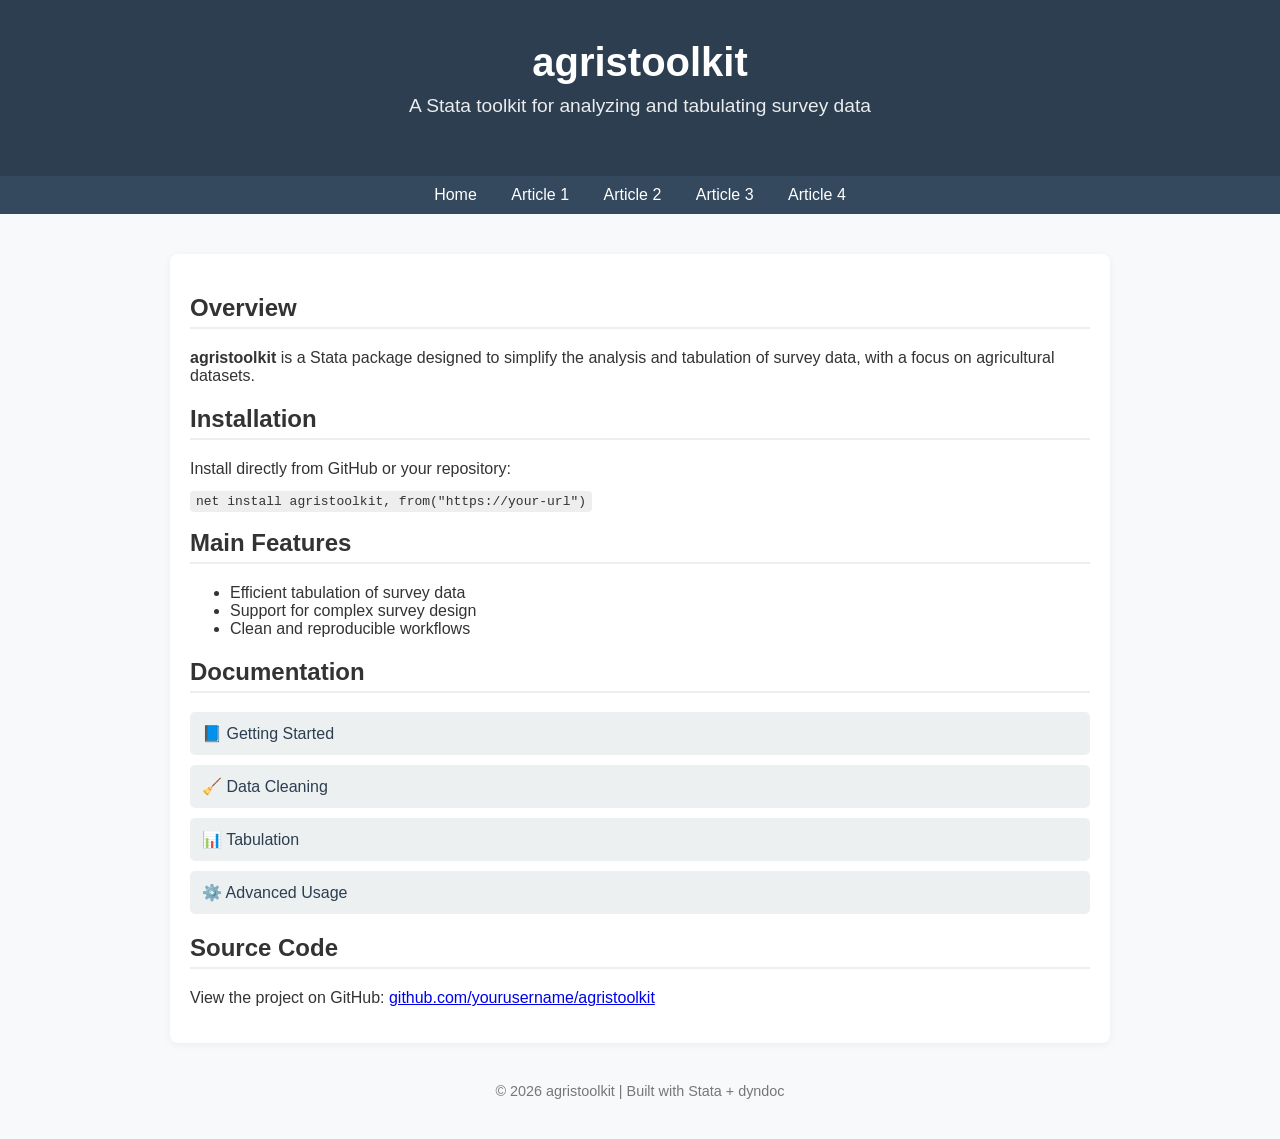
==== docs/index.html @ 3b23ffc1 "building github page" ====
<!DOCTYPE html>
<html lang="en">
<head>
  <meta charset="UTF-8">
  <title>agristoolkit</title>
  <meta name="viewport" content="width=device-width, initial-scale=1">

  <!-- Simple modern styling -->
  <style>
    body {
      font-family: -apple-system, BlinkMacSystemFont, "Segoe UI", Roboto, Arial;
      margin: 0;
      background-color: #f8f9fa;
      color: #333;
    }

    header {
      background-color: #2c3e50;
      color: white;
      padding: 40px 20px;
      text-align: center;
    }

    header h1 {
      margin: 0;
      font-size: 2.5em;
    }

    header p {
      margin-top: 10px;
      font-size: 1.2em;
      opacity: 0.9;
    }

    nav {
      background-color: #34495e;
      padding: 10px;
      text-align: center;
    }

    nav a {
      color: white;
      margin: 0 15px;
      text-decoration: none;
      font-weight: 500;
    }

    nav a:hover {
      text-decoration: underline;
    }

    .container {
      max-width: 900px;
      margin: 40px auto;
      padding: 20px;
      background: white;
      border-radius: 8px;
      box-shadow: 0 2px 8px rgba(0,0,0,0.05);
    }

    h2 {
      border-bottom: 2px solid #eee;
      padding-bottom: 5px;
    }

    .articles a {
      display: block;
      padding: 12px;
      margin: 10px 0;
      background: #ecf0f1;
      border-radius: 5px;
      text-decoration: none;
      color: #2c3e50;
      font-weight: 500;
    }

    .articles a:hover {
      background: #d0d7de;
    }

    footer {
      text-align: center;
      margin: 40px 0;
      color: #777;
      font-size: 0.9em;
    }

    code {
      background: #eee;
      padding: 3px 6px;
      border-radius: 4px;
    }
  </style>
</head>

<body>

<header>
  <h1>agristoolkit</h1>
  <p>A Stata toolkit for analyzing and tabulating survey data</p>
</header>

<nav>
  <a href="index.html">Home</a>
  <a href="article1.html">Article 1</a>
  <a href="article2.html">Article 2</a>
  <a href="article3.html">Article 3</a>
  <a href="article4.html">Article 4</a>
</nav>

<div class="container">

  <h2>Overview</h2>
  <p>
    <strong>agristoolkit</strong> is a Stata package designed to simplify
    the analysis and tabulation of survey data, with a focus on agricultural datasets.
  </p>

  <h2>Installation</h2>
  <p>Install directly from GitHub or your repository:</p>
  <pre><code>net install agristoolkit, from("https://your-url")</code></pre>

  <h2>Main Features</h2>
  <ul>
    <li>Efficient tabulation of survey data</li>
    <li>Support for complex survey design</li>
    <li>Clean and reproducible workflows</li>
  </ul>

  <h2>Documentation</h2>
  <div class="articles">
    <a href="article1.html">📘 Getting Started</a>
    <a href="article2.html">🧹 Data Cleaning</a>
    <a href="article3.html">📊 Tabulation</a>
    <a href="article4.html">⚙️ Advanced Usage</a>
  </div>

  <h2>Source Code</h2>
  <p>
    View the project on GitHub:
    <a href="https://github.com/yourusername/agristoolkit">
      github.com/yourusername/agristoolkit
    </a>
  </p>

</div>

<footer>
  <p>© 2026 agristoolkit | Built with Stata + dyndoc</p>
</footer>

</body>
</html>
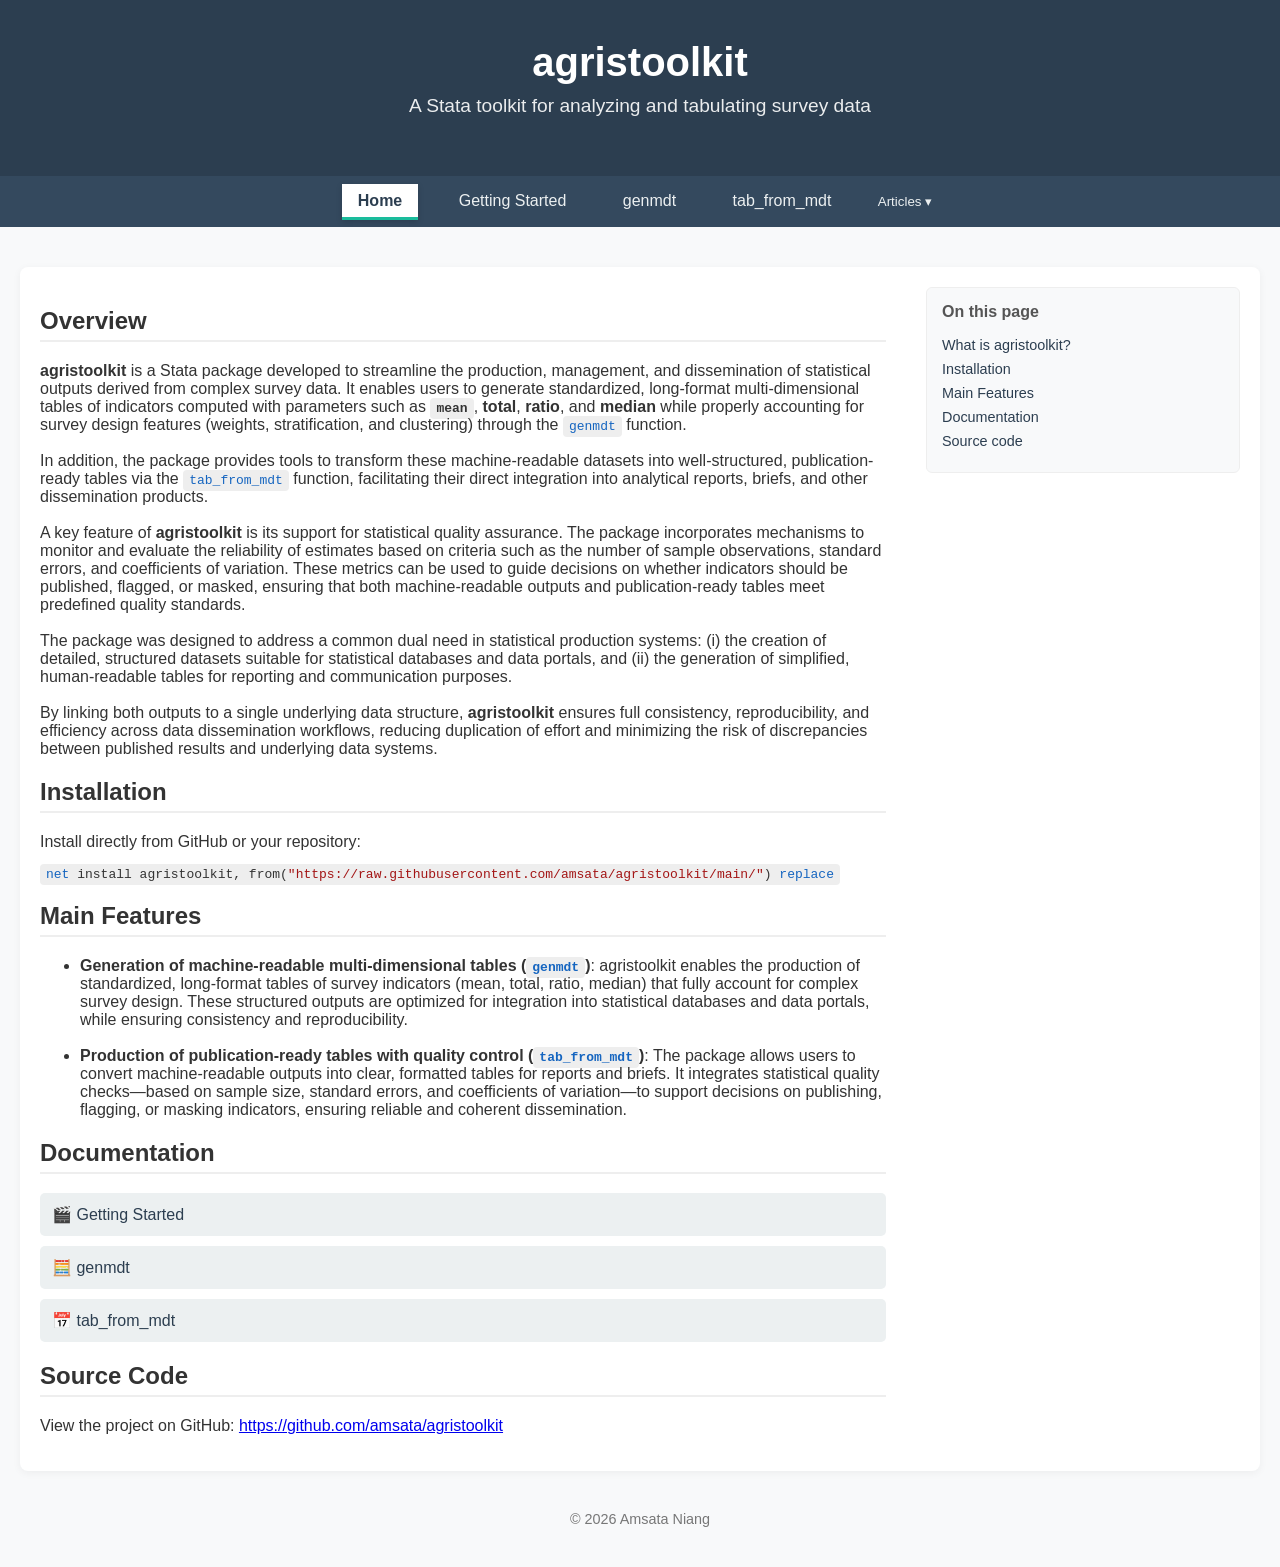
==== commit 69f30572: "updating the agristoolkit page" ====
--- a/docs/index.html
+++ b/docs/index.html
@@ -45,12 +45,50 @@
       font-weight: 500;
     }
 
+ /* Layout */
+    .layout {
+      display: flex;
+      gap: 40px;
+    }
+
+    .main-content {
+      flex: 3;
+    }
+
+    .sidebar {
+      flex: 1;
+      position: sticky;
+      top: 20px;
+      height: fit-content;
+      background: #f8f9fa;
+      padding: 15px;
+      border-radius: 6px;
+      border: 1px solid #eee;
+    }
+
+    .sidebar h3 {
+      margin-top: 0;
+      font-size: 1em;
+      color: #555;
+    }
+
+    .sidebar a {
+      display: block;
+      text-decoration: none;
+      color: #2c3e50;
+      font-size: 0.9em;
+      margin: 8px 0;
+    }
+
+    .sidebar a:hover {
+      text-decoration: underline;
+    }
     nav a:hover {
       text-decoration: underline;
     }
 
     .container {
-      max-width: 900px;
+      max-width: 1200px;
       margin: 40px auto;
       padding: 20px;
       background: white;
@@ -90,6 +128,95 @@
       padding: 3px 6px;
       border-radius: 4px;
     }
+	nav {
+  background-color: #34495e;
+  padding: 10px;
+  text-align: center;
+}
+
+nav a.active {
+  background-color: transparent;
+  color: #ffffff;
+  border-bottom: 3px solid #1abc9c;
+  border-radius: 0;
+}
+
+nav a {
+  color: #ecf0f1;
+  margin: 0 10px;
+  padding: 8px 16px;
+  text-decoration: none;
+  font-weight: 500;
+  border-radius: 6px;
+  transition: all 0.25s ease;
+}
+
+/* Hover effect */
+nav a:hover {
+  background-color: #3d566e;
+}
+
+/* ACTIVE TAB (this is the key part) */
+nav a.active {
+  background-color: #ffffff;
+  color: #2c3e50;
+  font-weight: 600;
+  box-shadow: 0 2px 6px rgba(0,0,0,0.15);
+}
+
+/* Dropdown container */
+.dropdown {
+  display: inline-block;
+  position: relative;
+}
+
+/* Button style (same as nav links) */
+.dropbtn {
+  background: none;
+  border: none;
+  color: #ecf0f1;
+  padding: 8px 16px;
+  font-weight: 500;
+  cursor: pointer;
+  border-radius: 6px;
+  font-family: inherit;
+}
+
+/* Hover effect */
+.dropbtn:hover {
+  background-color: #3d566e;
+}
+
+/* Dropdown content (hidden by default) */
+.dropdown-content {
+  display: none;
+  position: absolute;
+  background-color: white;
+  min-width: 220px;
+  box-shadow: 0 4px 10px rgba(0,0,0,0.1);
+  border-radius: 6px;
+  overflow: hidden;
+  z-index: 1000;
+}
+
+/* Links inside dropdown */
+.dropdown-content a {
+  display: block;
+  padding: 10px 15px;
+  color: #2c3e50;
+  text-decoration: none;
+  font-size: 0.95em;
+}
+
+/* Hover effect */
+.dropdown-content a:hover {
+  background-color: #ecf0f1;
+}
+
+/* Show dropdown on hover */
+.dropdown:hover .dropdown-content {
+  display: block;
+}
   </style>
 </head>
 
@@ -101,52 +228,99 @@
 </header>
 
 <nav>
-  <a href="index.html">Home</a>
-  <a href="article1.html">Article 1</a>
-  <a href="article2.html">Article 2</a>
-  <a href="article3.html">Article 3</a>
-  <a href="article4.html">Article 4</a>
+  <a href="index.html" class="active">Home</a>
+  <a href="getting-started.html">Getting Started</a>
+  <a href="article2.html">genmdt</a>
+  <a href="article3.html">tab_from_mdt</a>
+   <!-- DROPDOWN -->
+  <div class="dropdown">
+    <button class="dropbtn">Articles ▾</button>
+    <div class="dropdown-content">
+      <a href="advanced1.html">Quality control</a>
+      <a href="advanced2.html">Complex indicators</a>
+      <a href="advanced3.html">Masking rules</a>
+      <a href="advanced4.html">Automation workflows</a>
+    </div>
+  </div>
 </nav>
 
-<div class="container">
-
-  <h2>Overview</h2>
-  <p>
-    <strong>agristoolkit</strong> is a Stata package designed to simplify
-    the analysis and tabulation of survey data, with a focus on agricultural datasets.
-  </p>
-
-  <h2>Installation</h2>
+<div class="container" style="width:1600px;">
+
+  <div class="layout">
+  
+      <div class="main-content">
+
+  <h2 id="agristoolkit">Overview</h2>
+       <p>
+   <strong>agristoolkit</strong> is a Stata package developed to streamline the production, management, and dissemination of statistical 
+	outputs derived from complex survey data. It enables users to generate standardized, long-format multi-dimensional 
+	   tables of indicators computed with parameters such as  <strong><code>mean</code></strong>, <strong>total</strong>, <strong>ratio</strong>, and <strong>median</strong> while properly accounting for survey design features 
+	   (weights, stratification, and clustering) through the <code><span style="color:#1565c0;">genmdt</span></code> function. </br></br>
+
+In addition, the package provides tools to transform these machine-readable datasets into well-structured, publication-ready 
+tables via the <code><span style="color:#1565c0;">tab_from_mdt</span></code> function, facilitating their direct integration into analytical reports, briefs, 
+and other dissemination products. </br></br>
+A key feature of <strong>agristoolkit</strong> is its support for statistical quality assurance. The package incorporates mechanisms 
+to monitor and evaluate the reliability of estimates based on criteria such as the number of sample observations, 
+standard errors, and coefficients of variation. These metrics can be used to guide decisions on whether indicators 
+should be published, flagged, or masked, ensuring that both machine-readable outputs and publication-ready 
+tables meet predefined quality standards.</br></br>
+
+The package was designed to address a common dual need in statistical production systems:
+(i) the creation of detailed, structured datasets suitable for statistical databases and data portals, and
+(ii) the generation of simplified, human-readable tables for reporting and communication purposes.</br></br>
+
+By linking both outputs to a single underlying data structure, <strong>agristoolkit</strong> ensures full consistency, 
+reproducibility, and efficiency across data dissemination workflows, reducing duplication of effort 
+and minimizing the risk of discrepancies between published results and underlying data systems.
+      </p>
+
+  <h2 id="intallation">Installation</h2>
   <p>Install directly from GitHub or your repository:</p>
-  <pre><code>net install agristoolkit, from("https://your-url")</code></pre>
-
-  <h2>Main Features</h2>
+  <pre><code><span style="color:#1565c0;">net</span> install agristoolkit, from(<span style="color:#A31515;">"https://raw.githubusercontent.com/amsata/agristoolkit/main/"</span>) <span style="color:#1565c0;">replace</span></code></pre>
+
+  <h2 id="features">Main Features</h2>
   <ul>
-    <li>Efficient tabulation of survey data</li>
-    <li>Support for complex survey design</li>
-    <li>Clean and reproducible workflows</li>
+    <li> <strong>Generation of machine-readable multi-dimensional tables (<code><span style="color:#1565c0;">genmdt</span></code>)</strong>: agristoolkit enables the production of standardized, 
+	long-format tables of survey indicators (mean, total, ratio, median) that fully account for complex survey design. 
+	These structured outputs are optimized for integration into statistical databases and data portals, 
+	while ensuring consistency and reproducibility.</li> </br>
+    <li><strong>Production of publication-ready tables with quality control (<code><span style="color:#1565c0;">tab_from_mdt</span></code>)</strong>: The package allows users to convert machine-readable 
+	outputs into clear, formatted tables for reports and briefs. It integrates statistical quality checks—based on sample size, 
+	standard errors, and coefficients of variation—to support decisions on publishing, flagging, or masking indicators,
+	ensuring reliable and coherent dissemination.</li>
   </ul>
 
-  <h2>Documentation</h2>
+  <h2 id="documentation">Documentation</h2>
   <div class="articles">
-    <a href="article1.html">📘 Getting Started</a>
-    <a href="article2.html">🧹 Data Cleaning</a>
-    <a href="article3.html">📊 Tabulation</a>
-    <a href="article4.html">⚙️ Advanced Usage</a>
+    <a href="getting-started.html">🎬 Getting Started</a>
+    <a href="article2.html">🧮 genmdt</a>
+    <a href="article3.html">📅 tab_from_mdt</a>
   </div>
 
-  <h2>Source Code</h2>
+  <h2 id="code">Source Code</h2>
   <p>
     View the project on GitHub:
-    <a href="https://github.com/yourusername/agristoolkit">
-      github.com/yourusername/agristoolkit
+    <a href="https://github.com/Amsata/agristoolkit">
+      https://github.com/amsata/agristoolkit
     </a>
   </p>
-
+    </div>
+
+ <div class="sidebar">
+      <h3>On this page</h3>
+	  <a href="#agristoolkit">What is agristoolkit?</a>
+      <a href="#intallation">Installation</a>
+	  <a href="#features">Main Features</a>
+	  <a href="#documentation">Documentation</a>
+	  <a href="#code">Source code</a>
+
+    </div>
 </div>
+</div>
 
 <footer>
-  <p>© 2026 agristoolkit | Built with Stata + dyndoc</p>
+  <p>© 2026 Amsata Niang</p>
 </footer>
 
 </body>
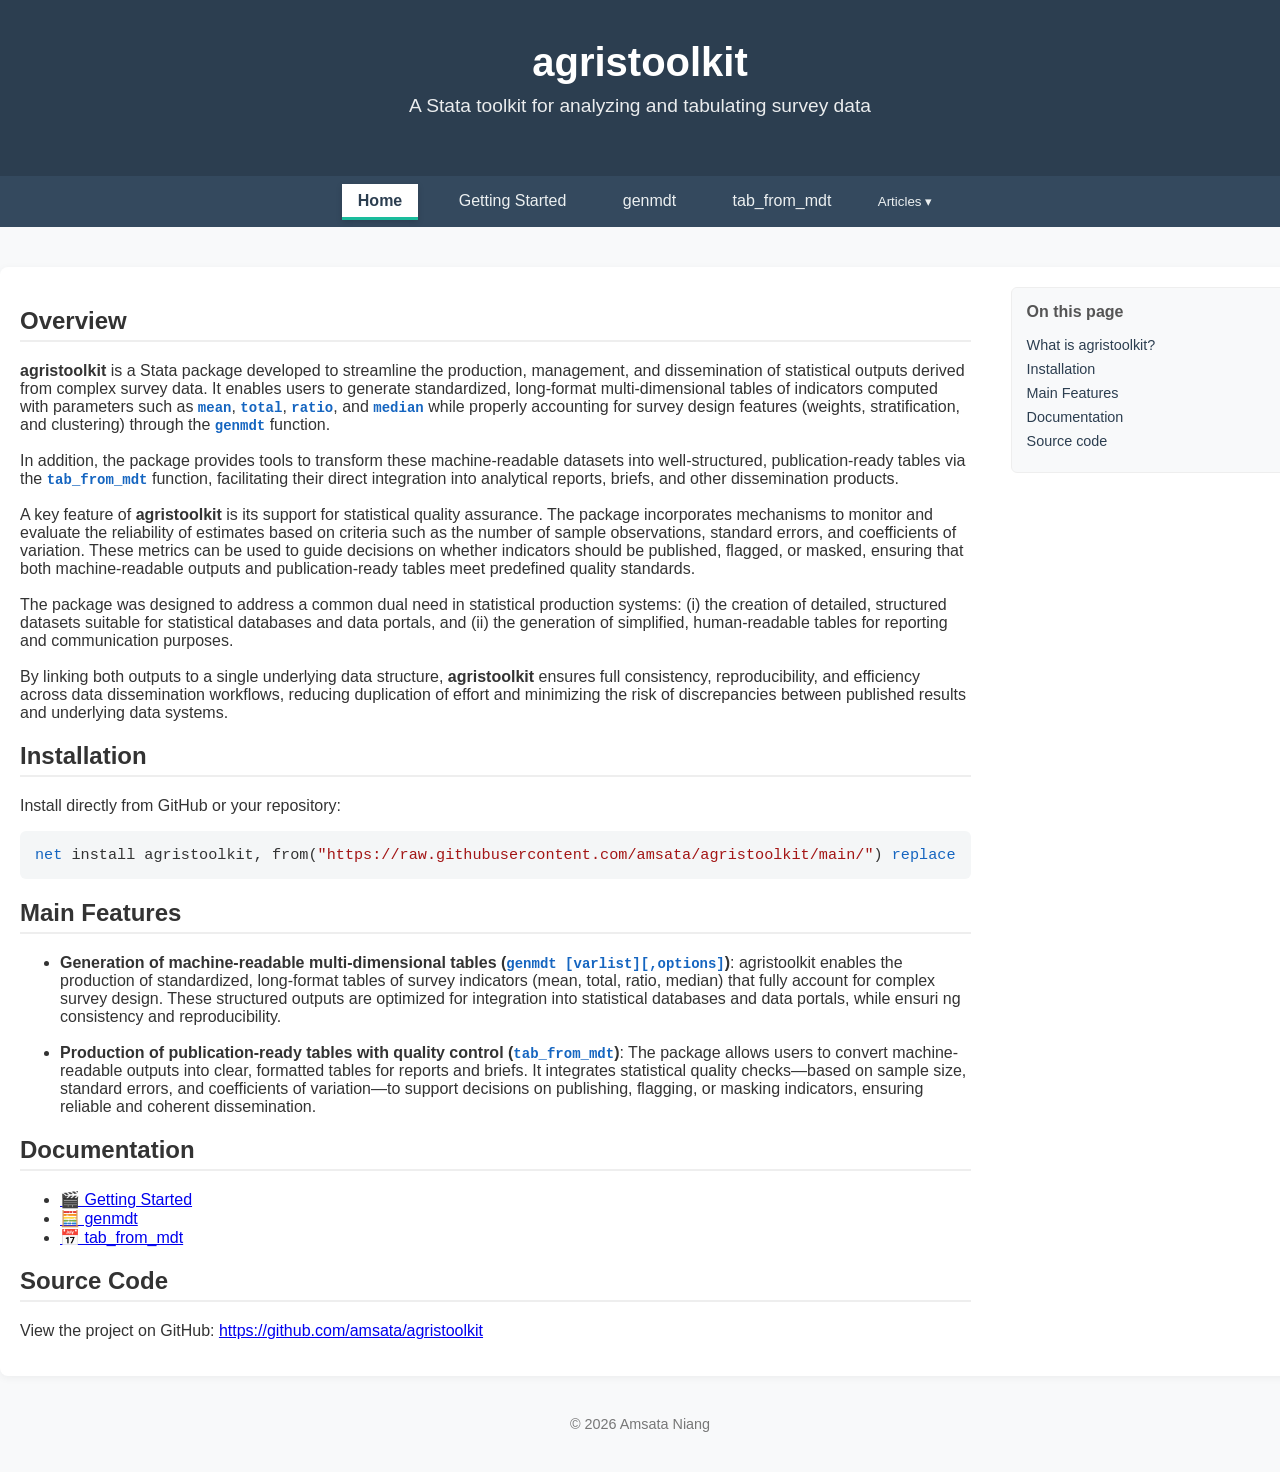
==== commit 3f06e8de: "update github page" ====
--- a/docs/index.html
+++ b/docs/index.html
@@ -2,10 +2,9 @@
 <html lang="en">
 <head>
   <meta charset="UTF-8">
-  <title>agristoolkit</title>
+  <title>agristoolkit - Article</title>
   <meta name="viewport" content="width=device-width, initial-scale=1">
 
-  <!-- Simple modern styling -->
   <style>
     body {
       font-family: -apple-system, BlinkMacSystemFont, "Segoe UI", Roboto, Arial;
@@ -45,7 +44,20 @@
       font-weight: 500;
     }
 
- /* Layout */
+    nav a:hover {
+      text-decoration: underline;
+    }
+
+    .container {
+      max-width: 1300px;
+      margin: 40px auto;
+      padding: 20px;
+      background: white;
+      border-radius: 8px;
+      box-shadow: 0 2px 8px rgba(0,0,0,0.05);
+    }
+
+    /* Layout */
     .layout {
       display: flex;
       gap: 40px;
@@ -83,37 +95,22 @@
     .sidebar a:hover {
       text-decoration: underline;
     }
-    nav a:hover {
-      text-decoration: underline;
-    }
-
-    .container {
-      max-width: 1200px;
-      margin: 40px auto;
-      padding: 20px;
-      background: white;
-      border-radius: 8px;
-      box-shadow: 0 2px 8px rgba(0,0,0,0.05);
-    }
 
     h2 {
       border-bottom: 2px solid #eee;
       padding-bottom: 5px;
     }
 
-    .articles a {
-      display: block;
-      padding: 12px;
-      margin: 10px 0;
-      background: #ecf0f1;
-      border-radius: 5px;
-      text-decoration: none;
-      color: #2c3e50;
-      font-weight: 500;
-    }
-
-    .articles a:hover {
-      background: #d0d7de;
+    pre {
+      background: #f4f6f7;
+      padding: 15px;
+      border-radius: 6px;
+      overflow-x: auto;
+    }
+
+    pre code {
+      font-family: Consolas, Monaco, monospace;
+      font-size: 0.95em;
     }
 
     footer {
@@ -123,10 +120,20 @@
       font-size: 0.9em;
     }
 
-    code {
-      background: #eee;
-      padding: 3px 6px;
-      border-radius: 4px;
+    html {
+      scroll-behavior: smooth;
+    }
+
+    /* Mobile */
+    @media (max-width: 900px) {
+      .layout {
+        flex-direction: column;
+      }
+
+      .sidebar {
+        position: relative;
+        top: 0;
+      }
     }
 	nav {
   background-color: #34495e;
@@ -229,17 +236,19 @@
 
 <nav>
   <a href="index.html" class="active">Home</a>
-  <a href="getting-started.html">Getting Started</a>
-  <a href="article2.html">genmdt</a>
-  <a href="article3.html">tab_from_mdt</a>
+  <a href="getting-started_.html">Getting Started</a>
+  <a href="genmdt.html">genmdt</a>
+  <a href="tab-from-mdt.html">tab_from_mdt</a>
    <!-- DROPDOWN -->
   <div class="dropdown">
     <button class="dropbtn">Articles ▾</button>
     <div class="dropdown-content">
-      <a href="advanced1.html">Quality control</a>
-      <a href="advanced2.html">Complex indicators</a>
-      <a href="advanced3.html">Masking rules</a>
-      <a href="advanced4.html">Automation workflows</a>
+	  <a href="add-name.html">Using <code>add_name</code></a>
+	  <a href="hiergeovars.html">Using <code>hiergovars()</code></a>
+      <a href="conditionals.html">Using <code>conditionals()</code></a>
+	  <a href="setcluster.html">Using <code>setcluster()</code></a>
+	  <a href="masking-rules.html">Using Data Flags </a>
+	  
     </div>
   </div>
 </nav>
@@ -254,11 +263,14 @@
        <p>
    <strong>agristoolkit</strong> is a Stata package developed to streamline the production, management, and dissemination of statistical 
 	outputs derived from complex survey data. It enables users to generate standardized, long-format multi-dimensional 
-	   tables of indicators computed with parameters such as  <strong><code>mean</code></strong>, <strong>total</strong>, <strong>ratio</strong>, and <strong>median</strong> while properly accounting for survey design features 
-	   (weights, stratification, and clustering) through the <code><span style="color:#1565c0;">genmdt</span></code> function. </br></br>
+	   tables of indicators computed with parameters such as  <span style="color:#1565c0;font-size:14px;"><strong><code>mean</code></strong></span>,
+	   <span style="color:#1565c0;font-size:14px;"><strong><code>total</code></strong></span>,
+	   <span style="color:#1565c0;font-size:14px;"><strong><code>ratio</code></strong></span>, 
+	   and <span style="color:#1565c0;font-size:14px;"><strong><code>median</code></strong></span> while properly accounting for survey design features 
+	   (weights, stratification, and clustering) through the <span style="color:#1565c0;font-size:14px;"><strong><code>genmdt</code></strong></span> function. </br></br>
 
 In addition, the package provides tools to transform these machine-readable datasets into well-structured, publication-ready 
-tables via the <code><span style="color:#1565c0;">tab_from_mdt</span></code> function, facilitating their direct integration into analytical reports, briefs, 
+tables via the <span style="color:#1565c0;font-size:14px;"><strong><code>tab_from_mdt</code></strong></span> function, facilitating their direct integration into analytical reports, briefs, 
 and other dissemination products. </br></br>
 A key feature of <strong>agristoolkit</strong> is its support for statistical quality assurance. The package incorporates mechanisms 
 to monitor and evaluate the reliability of estimates based on criteria such as the number of sample observations, 
@@ -281,11 +293,11 @@
 
   <h2 id="features">Main Features</h2>
   <ul>
-    <li> <strong>Generation of machine-readable multi-dimensional tables (<code><span style="color:#1565c0;">genmdt</span></code>)</strong>: agristoolkit enables the production of standardized, 
+    <li> <strong>Generation of machine-readable multi-dimensional tables (<span style="color:#1565c0;font-size:14px;"><strong><code>genmdt [varlist][,options]</code></strong></span>)</strong>: agristoolkit enables the production of standardized, 
 	long-format tables of survey indicators (mean, total, ratio, median) that fully account for complex survey design. 
 	These structured outputs are optimized for integration into statistical databases and data portals, 
-	while ensuring consistency and reproducibility.</li> </br>
-    <li><strong>Production of publication-ready tables with quality control (<code><span style="color:#1565c0;">tab_from_mdt</span></code>)</strong>: The package allows users to convert machine-readable 
+	while ensuri	ng consistency and reproducibility.</li> </br>
+    <li><strong>Production of publication-ready tables with quality control (<span style="color:#1565c0;font-size:14px;"><strong><code>tab_from_mdt</code></strong></span>)</strong>: The package allows users to convert machine-readable 
 	outputs into clear, formatted tables for reports and briefs. It integrates statistical quality checks—based on sample size, 
 	standard errors, and coefficients of variation—to support decisions on publishing, flagging, or masking indicators,
 	ensuring reliable and coherent dissemination.</li>
@@ -293,9 +305,11 @@
 
   <h2 id="documentation">Documentation</h2>
   <div class="articles">
-    <a href="getting-started.html">🎬 Getting Started</a>
-    <a href="article2.html">🧮 genmdt</a>
-    <a href="article3.html">📅 tab_from_mdt</a>
+  <ul>
+    <li><a href="getting-started_.html">🎬 Getting Started</a></li>
+     <li><a href="genmdt.html">🧮 genmdt</a></li>
+     <li><a href="tab-from-mdt.html">📅 tab_from_mdt</a></li>
+	</ul>
   </div>
 
   <h2 id="code">Source Code</h2>
